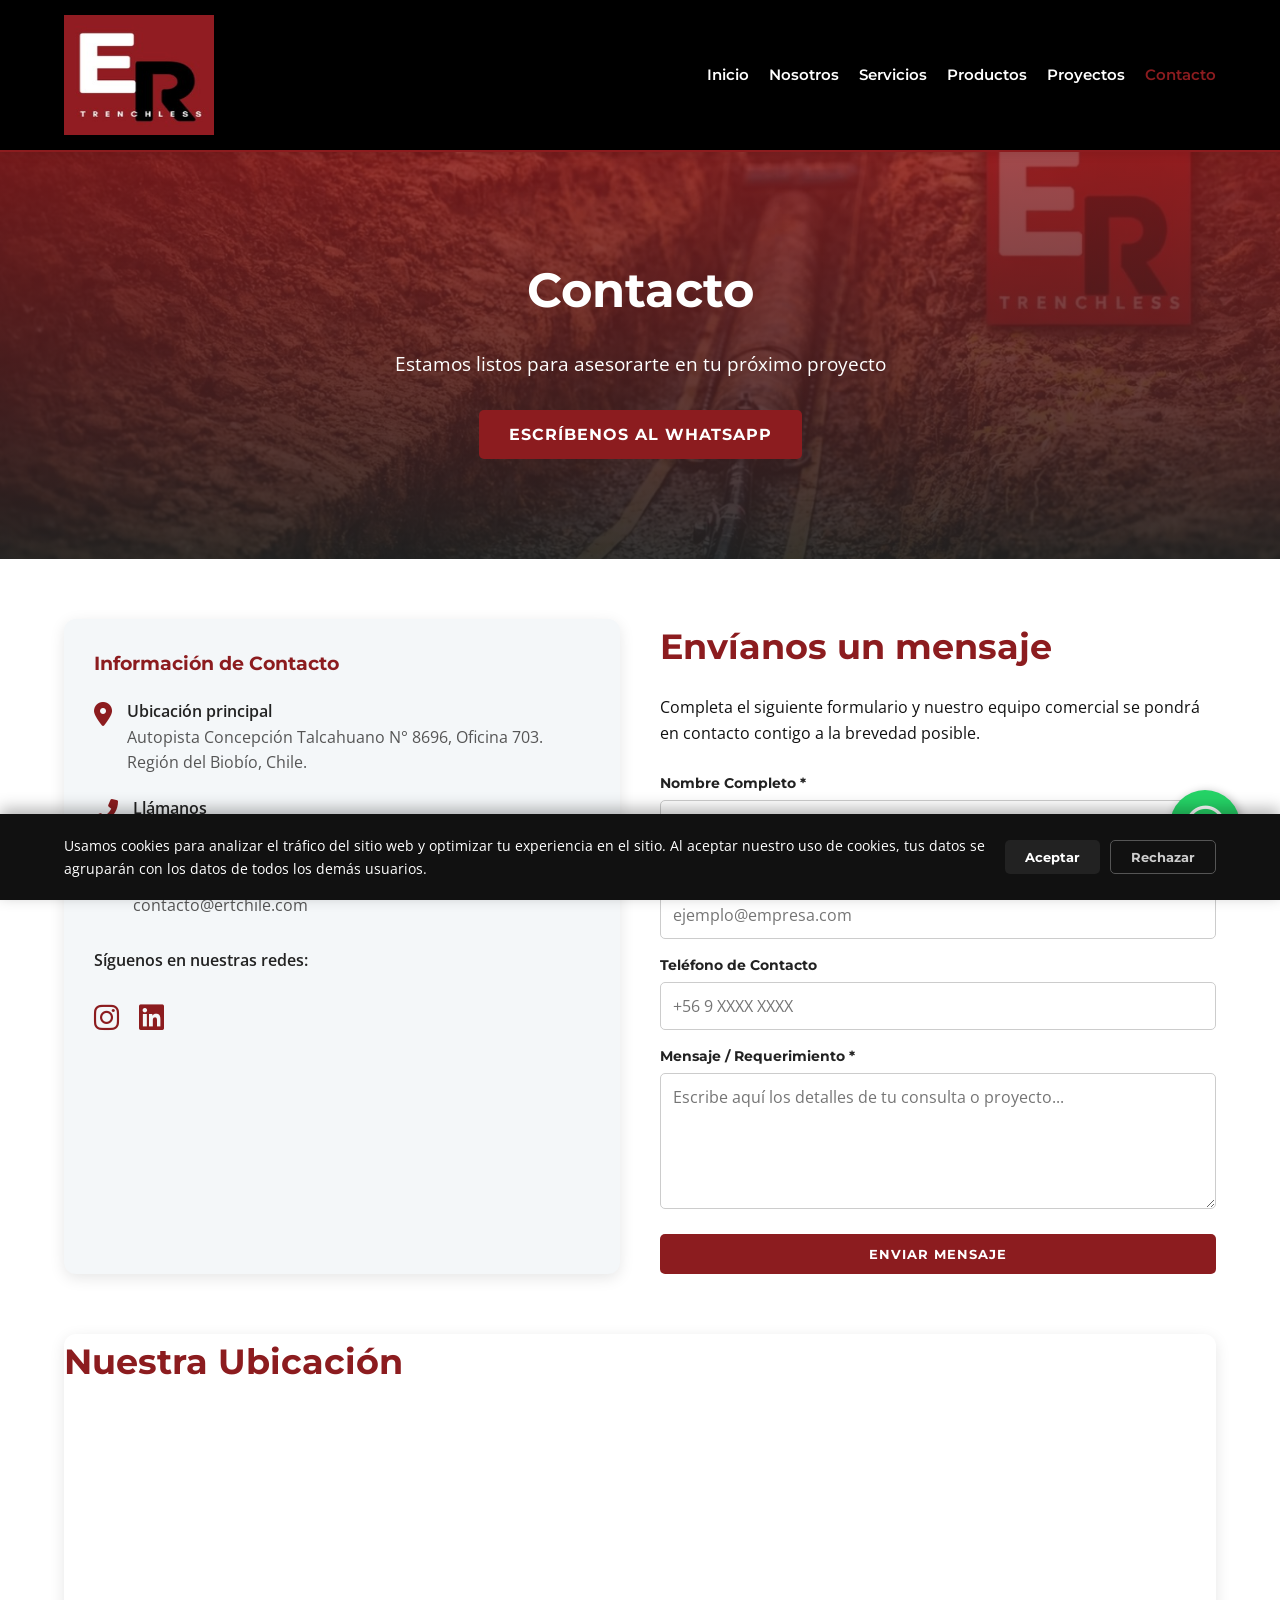
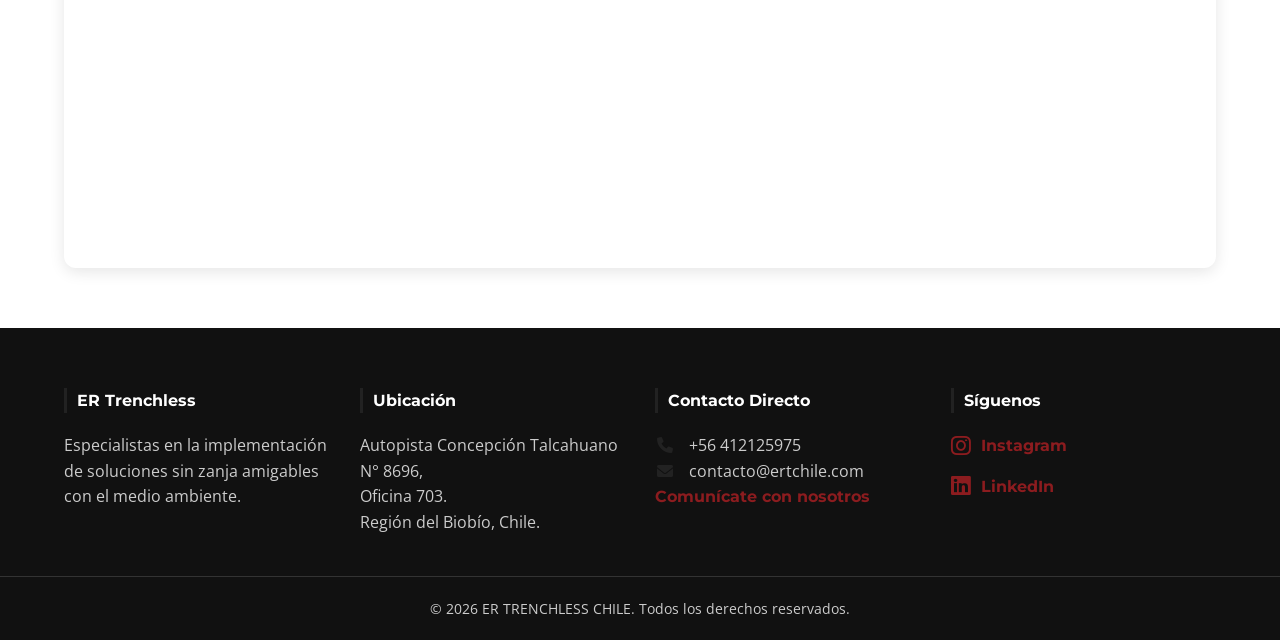
==== contacto.html @ fc586f29 "Upload Base Initial (WebSite ERT)" ====
<!DOCTYPE html>
<html lang="es">

<head>
    <meta charset="UTF-8">
    <meta name="viewport" content="width=device-width, initial-scale=1.0">
    <title>Contacto | ER Trenchless Chile</title>
    <meta name="description"
        content="Comunícate con ER Trenchless Chile. Expertos en tecnologías sin zanja, hincados, cracking y renovación de tuberías en la Región del Biobío.">
    <link rel="canonical" href="https://ertchile.com/contacto.html">

    <meta property="og:type" content="website">
    <meta property="og:url" content="https://ertchile.com/contacto.html">
    <meta property="og:title" content="Contacto | ER Trenchless Chile">
    <meta property="og:description"
        content="Comunícate con ER Trenchless Chile. Expertos en tecnologías sin zanja, hincados, cracking y renovación de tuberías.">
    <meta property="og:image" content="https://ertchile.com/images/logo-ert.jpg">

    <link rel="icon" type="image/png" sizes="32x32" href="images/favicon/favicon-32x32.png">
    <link rel="icon" type="image/png" sizes="16x16" href="images/favicon/favicon-16x16.png">
    <link rel="apple-touch-icon" sizes="180x180" href="images/favicon/apple-touch-icon.png">
    <link rel="shortcut icon" href="images/favicon/favicon.ico" type="image/x-icon">
    <link rel="stylesheet" href="css/styles.css">
    <link rel="stylesheet" href="https://cdnjs.cloudflare.com/ajax/libs/font-awesome/6.0.0/css/all.min.css">
    
    <style>
        /* Estilos específicos para el formulario de contacto */
        .contact-info-box {
            background-color: var(--color-gris-fondo);
            padding: 30px;
            border-radius: 12px;
            box-shadow: var(--sombra);
            height: 100%;
        }
        .contact-info-box h3 { margin-bottom: 20px; color: var(--color-primario); }
        .contact-item { display: flex; align-items: flex-start; margin-bottom: 20px; }
        .contact-item i { color: var(--color-primario); font-size: 1.5rem; margin-right: 15px; margin-top: 3px; }
        .contact-item p { margin: 0; color: var(--color-secundario); font-weight: 600;}
        .contact-item span { display: block; font-weight: 400; color: #555; }
        
        .contact-form { display: flex; flex-direction: column; gap: 15px; }
        .form-group { display: flex; flex-direction: column; }
        .form-group label { font-family: var(--fuente-titulos); font-size: 0.9rem; font-weight: bold; margin-bottom: 5px; color: var(--color-secundario); }
        .form-group input, .form-group textarea {
            padding: 12px; border: 1px solid #ccc; border-radius: 5px;
            font-family: var(--fuente-cuerpo); font-size: 1rem; transition: var(--transicion);
        }
        .form-group input:focus, .form-group textarea:focus {
            border-color: var(--color-primario); outline: none; box-shadow: 0 0 5px rgba(140, 28, 31, 0.3);
        }
    </style>
</head>

<body>

    <header>
        <div class="container">
            <div class="logo">
                <a href="index.html">
                    <img src="images/logo-ert.jpg" alt="ER Trenchless Chile Logo">
                </a>
            </div>
            <div class="nav-toggle" id="mobile-menu-btn">&#9776;</div>
            <nav id="main-nav">
                <ul>
                    <li><a href="index.html">Inicio</a></li>
                    <li><a href="nosotros.html">Nosotros</a></li>
                    <li><a href="servicios.html">Servicios</a></li>
                    <li><a href="productos.html">Productos</a></li>
                    <li><a href="proyectos.html">Proyectos</a></li>
                    <li><a href="contacto.html" class="active">Contacto</a></li>
                </ul>
            </nav>
        </div>
    </header>

    <main>
        <section class="secondary-hero" style="background-image: linear-gradient(rgba(140, 28, 31, 0.8), rgba(34, 34, 34, 0.9)), url('images/hero-bg.jpg');">
            <div class="container">
                <h1>Contacto</h1>
                <p>Estamos listos para asesorarte en tu próximo proyecto</p>
                <a href="https://wa.me/56999770602" class="cta-button" target="_blank">Escríbenos al WhatsApp</a>
            </div>
        </section>

        <section class="section-padding container">
            <div class="content-grid">
                
                <div class="contact-info-box">
                    <h3>Información de Contacto</h3>
                    
                    <div class="contact-item">
                        <i class="fas fa-map-marker-alt"></i>
                        <p>Ubicación principal<span>Autopista Concepción Talcahuano N° 8696, Oficina 703.<br>Región del Biobío, Chile.</span></p>
                    </div>
                    
                    <div class="contact-item">
                        <i class="fas fa-phone-alt"></i>
                        <p>Llámanos<span>+56 412125975</span></p>
                    </div>
                    
                    <div class="contact-item">
                        <i class="fas fa-envelope"></i>
                        <p>Correo Electrónico<span>contacto@ertchile.com</span></p>
                    </div>
                    
                    <div class="contact-item" style="margin-top: 30px;">
                        <p>Síguenos en nuestras redes:</p>
                    </div>
                    <div class="social-links" style="flex-direction: row; gap: 20px;">
                        <a href="https://www.instagram.com/er_trenchless_chile/" target="_blank" style="color: var(--color-primario); font-size: 1.8rem; transition: var(--transicion);"><i class="fab fa-instagram"></i></a>
                        <a href="https://www.linkedin.com/company/er-trenchless-chile-spa/?viewAsMember=true" target="_blank" style="color: var(--color-primario); font-size: 1.8rem; transition: var(--transicion);"><i class="fab fa-linkedin"></i></a>
                    </div>
                </div>

                <div class="contact-form-wrapper">
                    <h2 style="text-align: left; margin-bottom: 20px;">Envíanos un mensaje</h2>
                    <p style="margin-bottom: 25px;">Completa el siguiente formulario y nuestro equipo comercial se pondrá en contacto contigo a la brevedad posible.</p>
                    
                    <form action="https://formspree.io/f/TU_ENDPOINT_AQUI" method="POST" class="contact-form">
                        
                        <div class="form-group">
                            <label for="name">Nombre Completo *</label>
                            <input type="text" id="name" name="name" required placeholder="Ej. Juan Pérez">
                        </div>
                        
                        <div class="form-group">
                            <label for="email">Correo Electrónico *</label>
                            <input type="email" id="email" name="email" required placeholder="ejemplo@empresa.com">
                        </div>

                        <div class="form-group">
                            <label for="phone">Teléfono de Contacto</label>
                            <input type="tel" id="phone" name="phone" placeholder="+56 9 XXXX XXXX">
                        </div>
                        
                        <div class="form-group">
                            <label for="message">Mensaje / Requerimiento *</label>
                            <textarea id="message" name="message" rows="5" required placeholder="Escribe aquí los detalles de tu consulta o proyecto..."></textarea>
                        </div>
                        
                        <button type="submit" class="cta-button" style="width: 100%; margin-top: 10px;">Enviar Mensaje</button>
                    </form>
                </div>
            </div>
            
            <div class="map-container" style="margin-top: 60px; border-radius: 12px; overflow: hidden; box-shadow: var(--sombra);">
                <h2 style="text-align: left; margin-bottom: 20px;">Nuestra Ubicación</h2>
                <iframe 
                    src="https://www.google.com/maps/embed?pb=!1m17!1m12!1m3!1d798.7004947816694!2d-73.0595587302904!3d-36.79929792439091!2m3!1f0!2f0!3f0!3m2!1i1024!2i768!4f13.1!3m2!1m1!2zMzbCsDQ3JzU3LjUiUyA3M8KwMDMnMzIuMSJX!5e0!3m2!1ses!2sco!4v1773851395649!5m2!1ses!2sco" 
                    width="100%" 
                    height="450" 
                    style="border:0;" 
                    allowfullscreen="" 
                    loading="lazy" 
                    referrerpolicy="no-referrer-when-downgrade">
                </iframe>
            </div>
        </section>
    </main>

        <footer>
        <div class="container footer-grid">
            <div class="footer-section">
                <h4>ER Trenchless</h4>
                <p>Especialistas en la implementación de soluciones sin zanja amigables con el medio ambiente.</p>
            </div>
            <div class="footer-section">
                <h4>Ubicación</h4>
                <p>Autopista Concepción Talcahuano N° 8696,<br>Oficina 703.<br>Región del Biobío, Chile.</p>
            </div>
            <div class="footer-section">
                <h4>Contacto Directo</h4>
                <p><i class="fas fa-phone"></i> +56 412125975</p>
                <p><i class="fas fa-envelope"></i> contacto@ertchile.com</p>
                <a href="contacto.html" class="footer-link-btn">Comunícate con nosotros</a>
            </div>
            <div class="footer-section">
                <h4>Síguenos</h4>
                <div class="social-links">
                    <a href="https://www.instagram.com/er_trenchless_chile/" target="_blank" class="footer-link-btn">
                        <i class="fab fa-instagram"></i> Instagram
                    </a>
                    <a href="https://www.linkedin.com/company/er-trenchless-chile-spa/?viewAsMember=true" target="_blank" class="footer-link-btn">
                        <i class="fab fa-linkedin"></i> LinkedIn
                    </a>
                </div>
            </div>
        </div>
        <div class="footer-bottom">
            <p>&copy; 2026 ER TRENCHLESS CHILE. Todos los derechos reservados.</p>
        </div>
    </footer>
<div id="cookie-banner" class="cookie-banner">
        <div class="container cookie-content">
            <p>Usamos cookies para analizar el tráfico del sitio web y optimizar tu experiencia en el sitio. Al aceptar
                nuestro uso de cookies, tus datos se agruparán con los datos de todos los demás usuarios.</p>
            <div class="cookie-buttons">
                <button id="accept-cookies" class="btn-cookie accept">Aceptar</button>
                <button id="reject-cookies" class="btn-cookie reject">Rechazar</button>
            </div>
        </div>
    </div>
        <a href="https://wa.me/56999770602" class="whatsapp-float" target="_blank" rel="noopener noreferrer" aria-label="Escríbenos por WhatsApp">
        <i class="fab fa-whatsapp"></i>
    </a>
    <script src="js/script.js"></script>
</body>
</html>
---- css/styles.css ----
/* =========================================
   1. VARIABLES Y CONFIGURACIÓN BASE
   ========================================= */

/* Importación de fuentes oficiales (Montserrat y Open Sans) */
@import url('https://fonts.googleapis.com/css2?family=Montserrat:wght@400;700&family=Open+Sans:wght@400;600&display=swap');

:root {
    --color-primario: #8c1c1f;   /* Rojo Oscuro ERT (Extraído del fondo del logo) */
    --color-secundario: #222222; /* Gris casi negro (Extraído de la letra R) */
    --color-oscuro: #111111;
    --color-blanco: #ffffff;
    --color-gris-fondo: #f4f7f9;
    
    --fuente-titulos: 'Montserrat', sans-serif;
    --fuente-cuerpo: 'Open Sans', sans-serif;
    
    --sombra: 0 4px 15px rgba(0, 0, 0, 0.1);
    --transicion: all 0.3s ease;
}

* {
    margin: 0;
    padding: 0;
    box-sizing: border-box;
}

html, body {
    height: 100%;
    font-family: var(--fuente-cuerpo);
    background-color: var(--color-blanco);
    display: flex;
    flex-direction: column;
    color: var(--color-oscuro);
    line-height: 1.6;
}

/* Encabezados con Montserrat */
h1, h2, h3, h4, h5, h6 {
    font-family: var(--fuente-titulos);
    font-weight: 700;
    color: var(--color-primario);
}

main {
    flex: 1 0 auto;
}

.container {
    width: 90%;
    max-width: 1200px;
    margin: 0 auto;
}

/* =========================================
   2. HEADER Y NAVEGACIÓN
   ========================================= */
header {
    background: #111111;
    /* Bajamos el padding de 15px a 5px para ganar espacio interno */
    padding: 5px 0; 
    box-shadow: 0 2px 10px rgba(0, 0, 0, 0.1);
    position: sticky;
    top: 0;
    z-index: 1000;
    border-bottom: 2px solid var(--color-primario);
}



header .container {
    display: flex;
    justify-content: space-between;
    align-items: center;
}

.logo img {
    /* Aumentamos la altura de 80px a 100px */
    height: 120px; 
    display: block;
    /* Añadimos una transición suave por si quieres que cambie al hacer scroll */
    transition: var(--transicion); 
    /* Asegura que el logo no se deforme */
    width: 150px; 
}

nav ul {
    display: flex;
    list-style: none;
    gap: 20px;
}

nav ul li a {
    text-decoration: none;
    color:  #ffffff;
    font-family: var(--fuente-titulos);
    font-weight: 600;
    font-size: 0.95rem;
    transition: var(--transicion);
}

nav ul li a:hover, nav ul li a.active {
    color: var(--color-primario);
}

.nav-toggle {
    display: none;
    font-size: 1.5rem;
    cursor: pointer;
}

/* =========================================
   3. HERO SECTIONS (BANNERS)
   ========================================= */
.hero, .secondary-hero {
    color: white;
    padding: 100px 0;
    text-align: center;
    background-size: cover;
    background-position: center;
    background-repeat: no-repeat;
}

.hero { background-image: linear-gradient(rgba(0, 0, 0, 0.6), rgba(0, 0, 0, 0.6)), url('../images/hero-bg.jpg'); }
.secondary-hero { background-image: linear-gradient(rgba(0, 0, 0, 0.7), rgba(0, 0, 0, 0.7)), url('../images/nosotros-bg.jpg'); }

.hero h1, .secondary-hero h1 { 
    font-size: 3rem; 
    margin-bottom: 20px; 
    color: var(--color-blanco);
}


.hero p, .secondary-hero p {
    font-size: 1.2rem;
    margin-bottom: 30px;
}

/* =========================================
   4. DISEÑO DE GRIDS Y SECCIONES
   ========================================= */
.section-padding { padding: 60px 0; }

h2 {
    text-align: center;
    color: var(--color-primario);
    margin-bottom: 40px;
    font-size: 2.2rem;
}

.bg-light { background-color: var(--color-gris-fondo); }

/* =========================================
   GRID PARA SERVICIOS (4 items -> 2x2)
   ========================================= */
.servicios-grid {
    display: grid;
    grid-template-columns: repeat(2, 1fr); /* Fuerza 2 columnas */
    gap: 40px;
    max-width: 900px; /* Ajusta el ancho para que las 2 tarjetas no se vean tan estiradas */
    margin: 0 auto; /* Centra la grilla en la página */
}

/* =========================================
   GRID PARA PRODUCTOS (3 items -> 1 fila de 3)
   ========================================= */
.productos-grid {
    display: grid;
    grid-template-columns: repeat(auto-fit, minmax(300px, 1fr)); /* Automático, perfecto para 3 items */
    gap: 30px;
}

/* --- Responsivo para ambas grillas --- */
@media (max-width: 768px) {
    .servicios-grid, .productos-grid {
        grid-template-columns: 1fr; /* En celulares, todo pasa a 1 sola columna */
    }
}

/* Grid de Contenido (Página Nosotros) */
.content-grid {
    display: grid;
    grid-template-columns: repeat(auto-fit, minmax(300px, 1fr)); /* Ajustado para mejor respuesta */
    gap: 40px;
    align-items: center;
}

/* Alineación específica para texto en Nosotros */
.text-content h2 {
    text-align: left;
    margin-bottom: 20px;
}

.text-content p {
    text-align: left;
}

/* =========================================
   5. TARJETAS Y BOTONES (CORREGIDOS)
   ========================================= */
.service-card {
    background: var(--color-blanco);
    border-radius: 12px;
    box-shadow: var(--sombra);
    border-bottom: 4px solid var(--color-secundario);
    transition: var(--transicion);
    display: flex;
    flex-direction: column;
    overflow: hidden;
    height: 100%;
}

.service-card:hover {
    transform: translateY(-8px);
}

.service-image-top {
    width: 100%;
    height: 220px;
    overflow: hidden;
}

.service-image-top img {
    width: 100%;
    height: 100%;
    object-fit: cover;
}

.service-info {
    padding: 25px;
    flex-grow: 1;
    display: flex;
    flex-direction: column;
    justify-content: space-between; /* Empuja el botón al final */
}

/* Botón "SABER MÁS" (Estilo Imagen 2 corregido) */
.btn-modern {
    margin-top: 15px;
    display: inline-flex;
    align-items: center;
    color: var(--color-primario) !important; /* Mantiene azul aunque sea visitado */
    font-family: var(--fuente-titulos);
    font-weight: 700;
    text-transform: uppercase; /* Fuerza Mayúsculas */
    font-size: 0.85rem;
    gap: 8px;
    text-decoration: none;
    transition: var(--transicion);
}

.btn-modern:hover {
    color: var(--color-secundario) !important;
}

.btn-modern .arrow {
    transition: transform 0.3s ease;
}

.btn-modern:hover .arrow {
    transform: translateX(5px);
}

.cta-button {
    background: var(--color-primario);
    color: white;
    padding: 12px 30px;
    text-decoration: none;
    border-radius: 5px;
    font-family: var(--fuente-titulos);
    font-weight: bold;
    display: inline-block;
    transition: var(--transicion);
    border: none;
    text-transform: uppercase;
    letter-spacing: 1px;
}

.cta-button:hover {
    background: var(--color-secundario);
    cursor: pointer;
}

/* =========================================
   6. FOOTER (4 COLUMNAS Y REDES SOCIALES)
   ========================================= */
footer {
    background: var(--color-oscuro);
    color: #cccccc;
    padding: 60px 0 0;
    flex-shrink: 0;
}

.footer-grid {
    display: grid;
    grid-template-columns: repeat(4, 1fr); /* 4 Columnas simétricas */
    gap: 30px;
    padding-bottom: 40px;
}

.footer-section h4 {
    color: var(--color-blanco);
    margin-bottom: 20px;
    border-left: 3px solid var(--color-secundario);
    padding-left: 10px;
}

.footer-section p i {
    margin-right: 10px;
    color: var(--color-secundario);
    width: 20px;
    text-align: center;
}

.social-links {
    display: flex;
    flex-direction: column;
    gap: 15px;
}

.footer-link-btn {
    display: flex;
    align-items: center;
    color: #8c1c1f;
    font-family: var(--fuente-titulos);
    font-weight: bold;
    text-decoration: none;
    transition: var(--transicion);
}

.footer-link-btn i {
    font-size: 1.4rem;
    margin-right: 10px;
}

.footer-link-btn:hover {
    color: var(--color-blanco);
    transform: translateX(5px);
}

.footer-bottom {
    background: #111;
    text-align: center;
    padding: 20px 0;
    font-size: 0.9rem;
    border-top: 1px solid #333;
}

/* =========================================
   7. RESPONSIVE
   ========================================= */
@media (max-width: 1024px) {
    .footer-grid { grid-template-columns: repeat(2, 1fr); }
}

@media (max-width: 768px) {
    .nav-toggle { display: block; color: #ffffff;}
    nav {
        display: none;
        width: 100%;
        position: absolute;
        top: 80px;
        left: 0;
        background: rgb(8, 0, 0);
        padding: 20px;
        box-shadow: var(--sombra);
    }
    nav.show { display: block; }
    nav ul { flex-direction: column; gap: 15px; }
    
    .hero h1 { font-size: 2.2rem; }
    .content-grid { grid-template-columns: 1fr; }
    
    .footer-grid {
        grid-template-columns: 1fr;
        text-align: center;
    }
    .footer-section h4 {
        border-left: none;
        border-bottom: 2px solid var(--color-secundario);
        display: inline-block;
        padding: 0 10px 5px;
    }
    .footer-link-btn { justify-content: center; }
}

/* =========================================
   8. AVISO DE COOKIES
   ========================================= */
.cookie-banner {
    position: fixed;
    bottom: -100%; /* Escondido por defecto */
    left: 0;
    width: 100%;
    background-color: var(--color-oscuro);
    color: var(--color-blanco);
    padding: 20px 0;
    box-shadow: 0 -5px 15px rgba(0, 0, 0, 0.3);
    z-index: 2000;
    transition: bottom 0.5s ease-in-out;
}

.cookie-banner.show {
    bottom: 0; /* Se desliza hacia arriba */
}

.cookie-content {
    display: flex;
    justify-content: space-between;
    align-items: center;
    gap: 20px;
    font-size: 0.9rem;
}

.cookie-buttons {
    display: flex;
    gap: 10px;
}

.btn-cookie {
    padding: 8px 20px;
    border-radius: 5px;
    border: none;
    font-family: var(--fuente-titulos);
    font-weight: bold;
    cursor: pointer;
    transition: var(--transicion);
}

.btn-cookie.accept {
    background-color: var(--color-secundario);
    color: var(--color-blanco);
}

.btn-cookie.reject {
    background-color: transparent;
    color: #ccc;
    border: 1px solid #555;
}

.btn-cookie:hover {
    transform: scale(1.05);
    filter: brightness(1.1);
}

/* Ajuste móvil */
@media (max-width: 768px) {
    .cookie-content {
        flex-direction: column;
        text-align: center;
    }
}

/* Asegúrate de que estas reglas existan en tu styles.css */
.btn-back {
    display: inline-flex;
    align-items: center;
    gap: 10px;
    color: var(--color-primario);
    text-decoration: none;
    font-family: var(--fuente-titulos);
    font-weight: 700;
    font-size: 0.9rem;
    text-transform: uppercase;
    margin-bottom: 10px; /* Reducimos el margen inferior */
    transition: var(--transicion);
}

.btn-back:hover {
    color: var(--color-secundario);
    transform: translateX(-5px);
}

.btn-back:hover {
    color: var(--color-secundario);
    transform: translateX(-5px); /* Efecto de desplazamiento a la izquierda */
}

/* =========================================
   10. BOTÓN FLOTANTE DE WHATSAPP (CON REBOTE)
   ========================================= */
.whatsapp-float {
    position: fixed;
    width: 70px;
    height: 70px;
    bottom: 40px;
    right: 40px;
    background-color: #25d366;
    color: #FFF;
    border-radius: 50px;
    text-align: center;
    font-size: 45px;
    box-shadow: 2px 2px 10px rgba(0, 0, 0, 0.3);
    z-index: 1500;
    display: flex;
    justify-content: center;
    align-items: center;
    text-decoration: none;
    
    /* Llamamos a la animación de rebote */
    animation: rebote-whatsapp 2s infinite;
}

/* 🎬 Los fotogramas clave de la animación */
@keyframes rebote-whatsapp {
    0%, 20%, 50%, 80%, 100% {
        transform: translateY(0); /* Posición original */
    }
    40% {
        transform: translateY(-15px); /* Salto alto */
    }
    60% {
        transform: translateY(-7px); /* Salto bajito (efecto gravedad) */
    }
}

.whatsapp-float:hover {
    background-color: #128c7e;
    color: #FFF;
    /* Detenemos el rebote al pasar el mouse y hacemos un zoom elegante */
    animation: none;
    transform: scale(1.1);
    transition: var(--transicion);
}

/* --- Responsivo para pantallas pequeñas --- */
@media (max-width: 768px) {
    .whatsapp-float {
        width: 60px;
        height: 60px;
        bottom: 20px;
        right: 20px;
        font-size: 38px;
    }
}
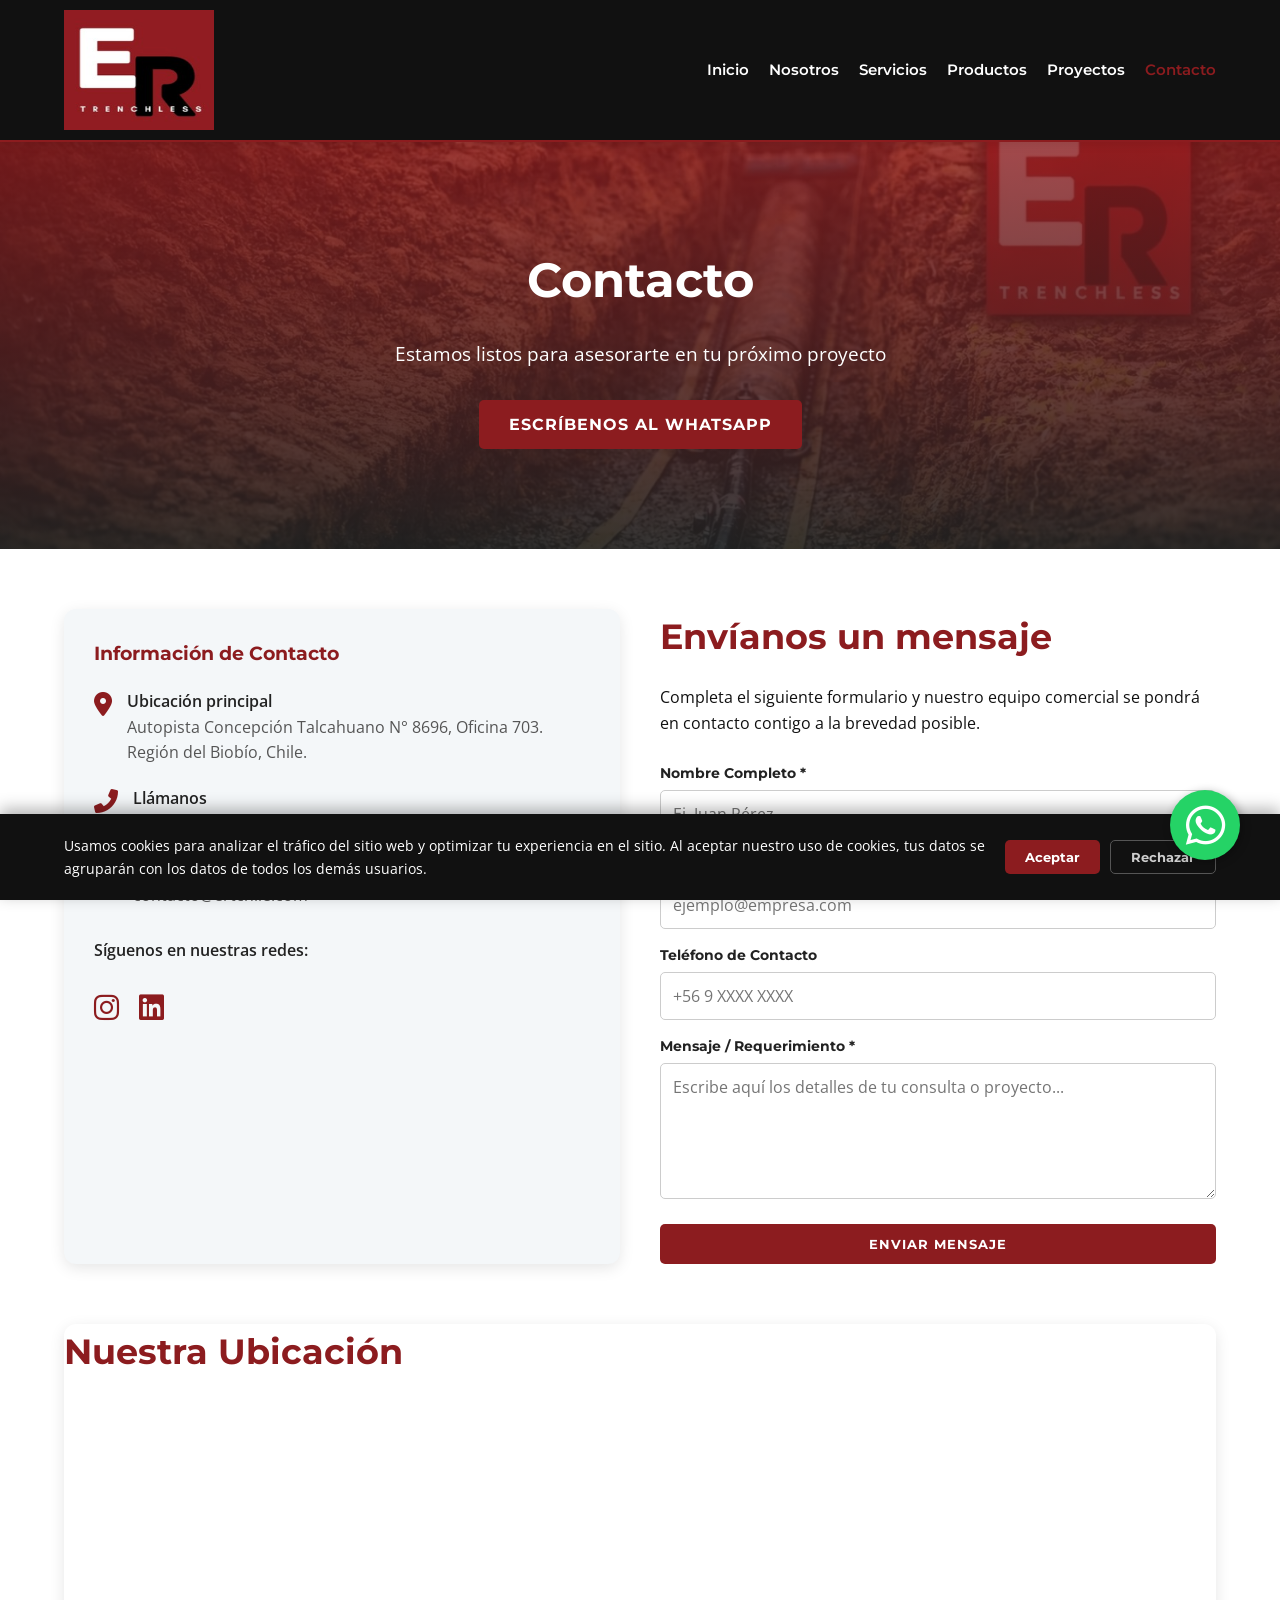
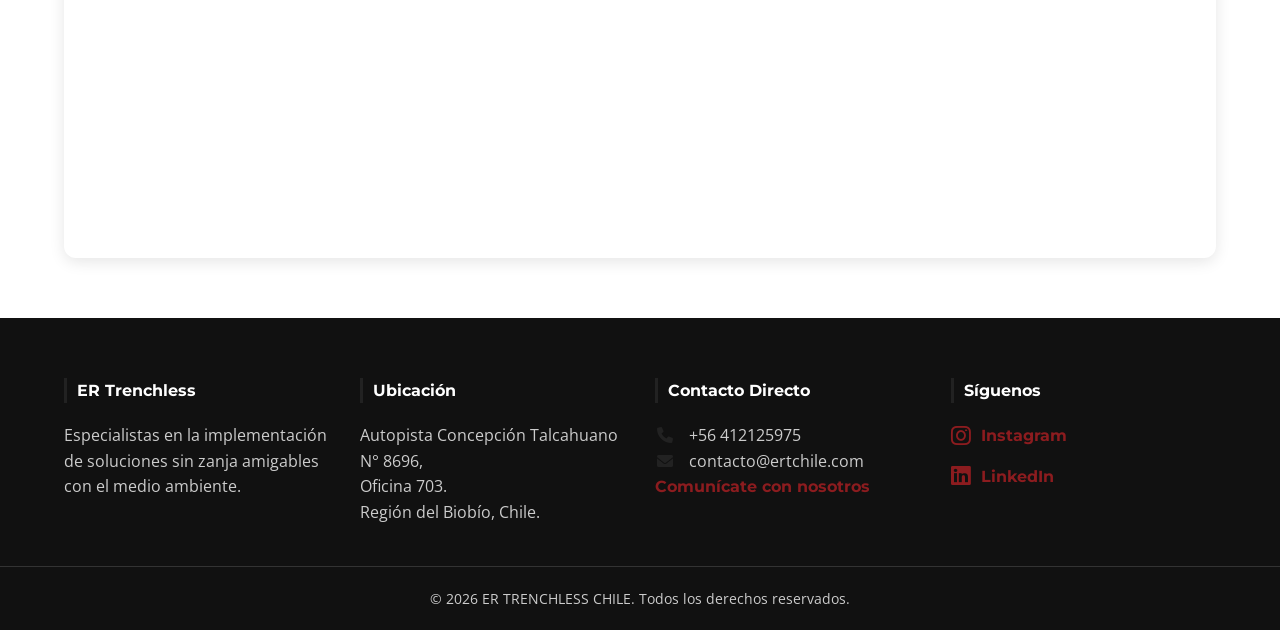
==== commit 88484567: "Include section msg - send form" ====
--- a/contacto.html
+++ b/contacto.html
@@ -138,7 +138,10 @@
                             <label for="message">Mensaje / Requerimiento *</label>
                             <textarea id="message" name="message" rows="5" required placeholder="Escribe aquí los detalles de tu consulta o proyecto..."></textarea>
                         </div>
-                        
+                                                    <div id="form-status"
+                                style="display:none; margin-top: 20px; padding: 15px; background: #d4edda; color: #155724; border-radius: 5px; text-align: center;">
+                                ¡Gracias! Tu mensaje ha sido enviado con éxito.
+                            </div>
                         <button type="submit" class="cta-button" style="width: 100%; margin-top: 10px;">Enviar Mensaje</button>
                     </form>
                 </div>
--- a/css/styles.css
+++ b/css/styles.css
@@ -428,7 +428,7 @@
 }
 
 .btn-cookie.accept {
-    background-color: var(--color-secundario);
+    background-color: var(--color-primario);
     color: var(--color-blanco);
 }
 
@@ -476,6 +476,9 @@
     transform: translateX(-5px); /* Efecto de desplazamiento a la izquierda */
 }
 
+/* =========================================
+   10. BOTÓN FLOTANTE DE WHATSAPP (CON REBOTE)
+   ========================================= */
 /* =========================================
    10. BOTÓN FLOTANTE DE WHATSAPP (CON REBOTE)
    ========================================= */
@@ -491,7 +494,7 @@
     text-align: center;
     font-size: 45px;
     box-shadow: 2px 2px 10px rgba(0, 0, 0, 0.3);
-    z-index: 1500;
+    z-index: 9999; /* <-- AQUÍ ESTÁ LA MAGIA (antes era 1500) */
     display: flex;
     justify-content: center;
     align-items: center;
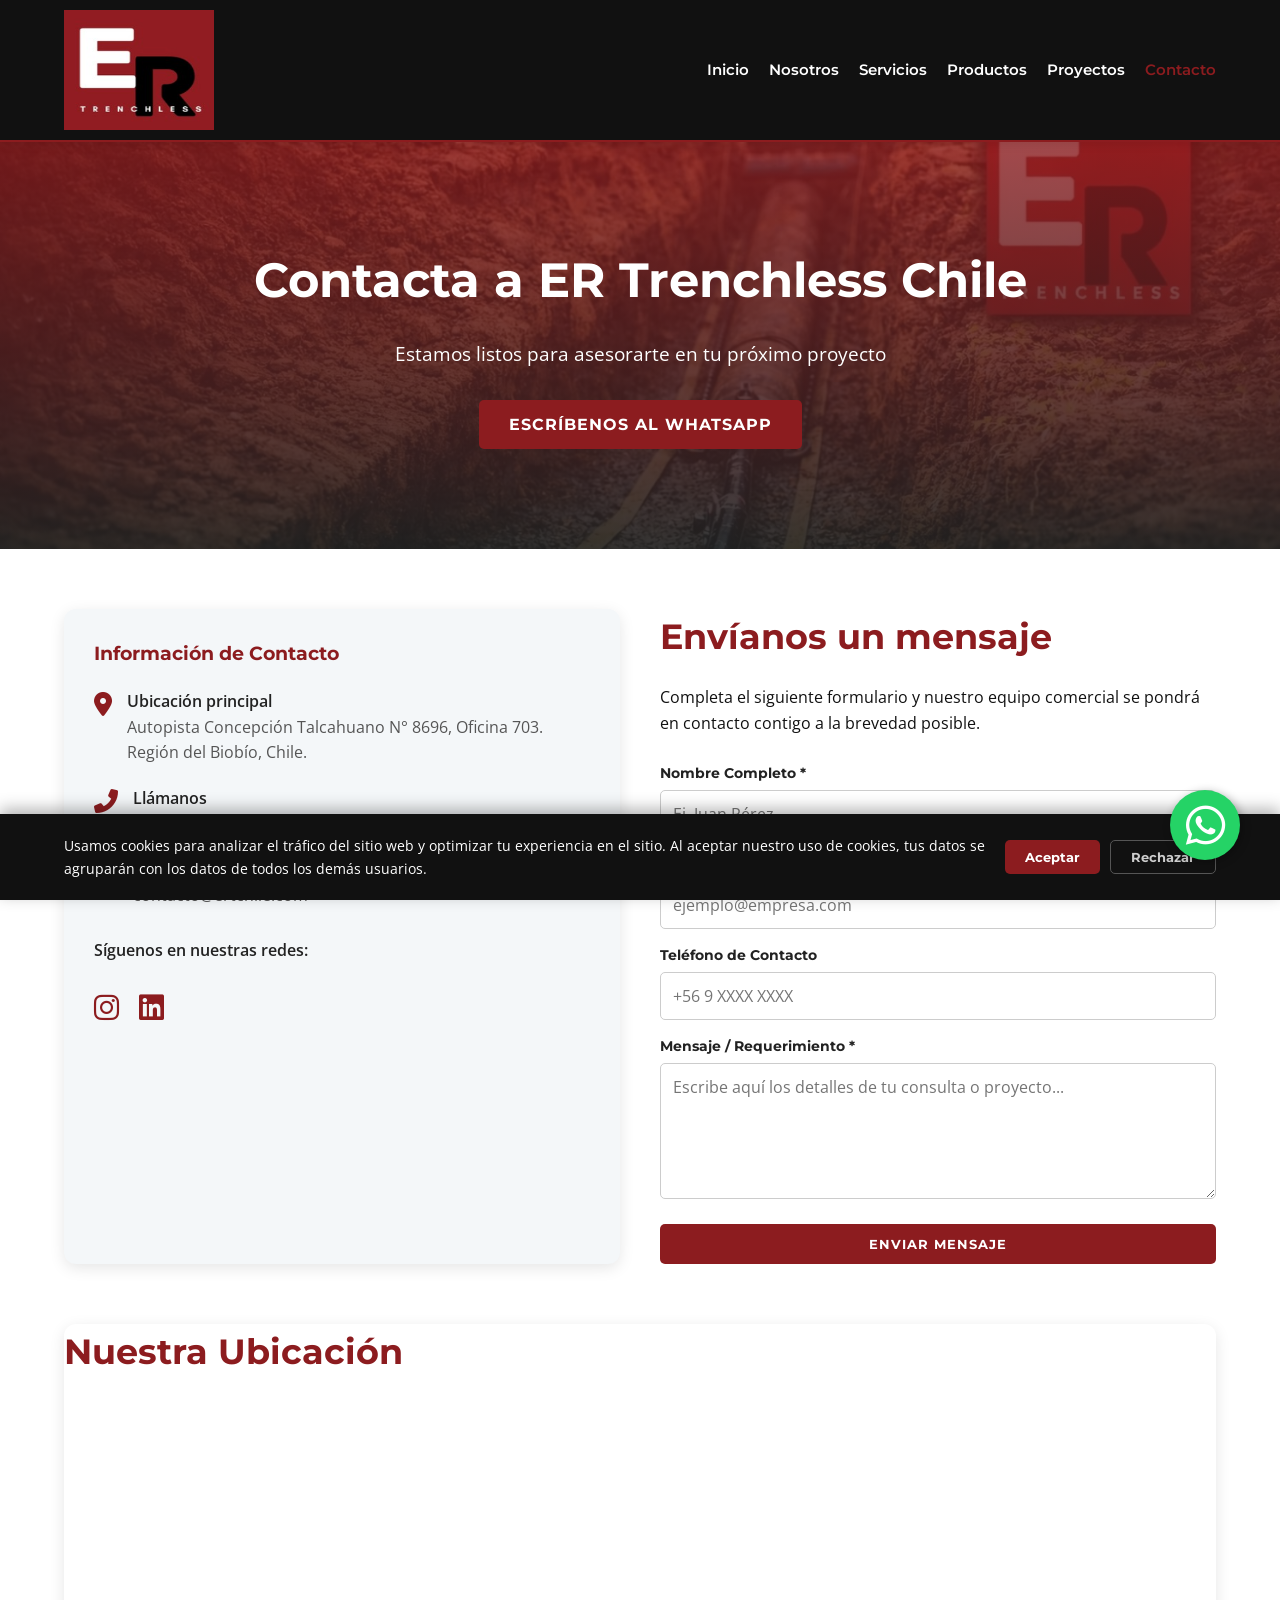
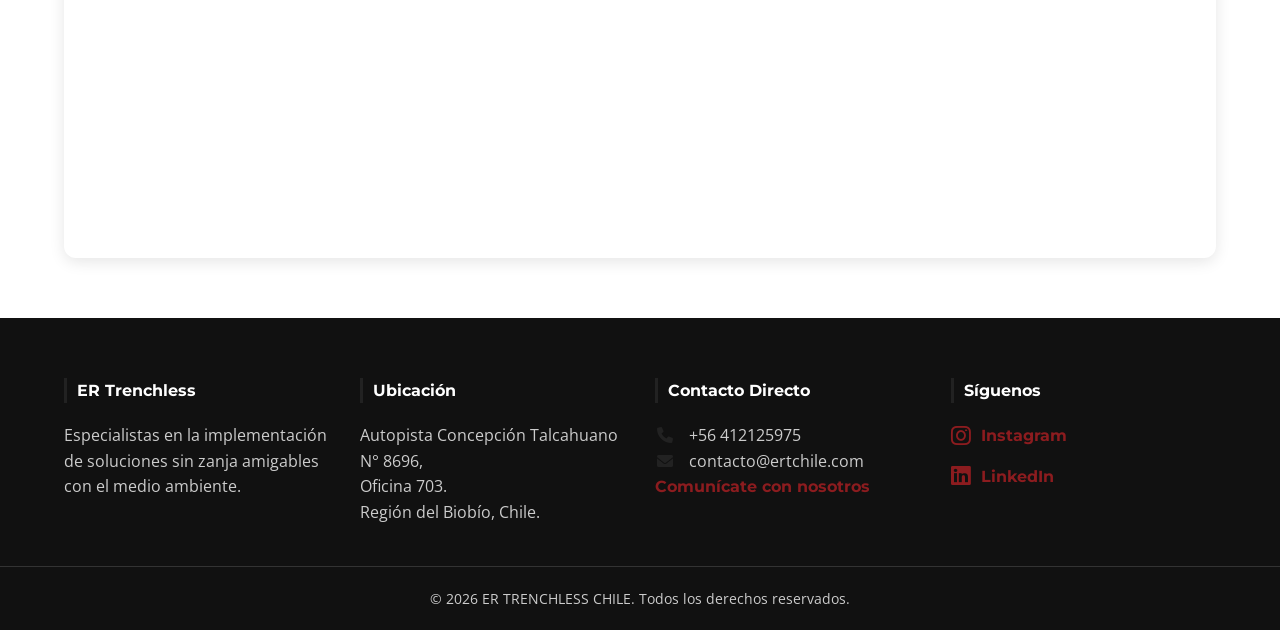
==== commit 4d12b81f: "Performance SEO" ====
--- a/contacto.html
+++ b/contacto.html
@@ -1,28 +1,48 @@
 <!DOCTYPE html>
-<html lang="es">
+<html lang="es-CL">
 
 <head>
+    <!-- Google tag (gtag.js) -->
+    <script async src="https://www.googletagmanager.com/gtag/js?id=G-R88EQNGQNK"></script>
+    <script>
+        window.dataLayer = window.dataLayer || [];
+        function gtag() { dataLayer.push(arguments); }
+        gtag('js', new Date());
+
+        gtag('config', 'G-R88EQNGQNK');
+    </script>
     <meta charset="UTF-8">
     <meta name="viewport" content="width=device-width, initial-scale=1.0">
-    <title>Contacto | ER Trenchless Chile</title>
-    <meta name="description"
-        content="Comunícate con ER Trenchless Chile. Expertos en tecnologías sin zanja, hincados, cracking y renovación de tuberías en la Región del Biobío.">
-    <link rel="canonical" href="https://ertchile.com/contacto.html">
-
-    <meta property="og:type" content="website">
-    <meta property="og:url" content="https://ertchile.com/contacto.html">
-    <meta property="og:title" content="Contacto | ER Trenchless Chile">
-    <meta property="og:description"
-        content="Comunícate con ER Trenchless Chile. Expertos en tecnologías sin zanja, hincados, cracking y renovación de tuberías.">
-    <meta property="og:image" content="https://ertchile.com/images/logo-ert.jpg">
-
+    <title>Contacto y Cotizaciones | ER Trenchless Chile</title>
+    <meta name="description" content="Contacta a ER Trenchless Chile para cotizar servicios de instalación, inspección y renovación de tuberías sin zanja.">
+    <meta name="robots" content="index, follow, max-image-preview:large, max-snippet:-1, max-video-preview:-1">
+    <link rel="canonical" href="https://ertchile.com/contacto.html">
+    <link rel="alternate" hreflang="es-CL" href="https://ertchile.com/contacto.html">
+    <link rel="alternate" hreflang="x-default" href="https://ertchile.com/contacto.html">
+
+    <meta property="og:locale" content="es_CL">
+    <meta property="og:type" content="website">
+    <meta property="og:site_name" content="ER Trenchless Chile">
+    <meta property="og:url" content="https://ertchile.com/contacto.html">
+    <meta property="og:title" content="Contacto y Cotizaciones | ER Trenchless Chile">
+    <meta property="og:description" content="Contacta a ER Trenchless Chile para cotizar servicios de instalación, inspección y renovación de tuberías sin zanja.">
+    <meta property="og:image" content="https://ertchile.com/images/hero-bg.jpg">
+    <meta property="og:image:alt" content="Contacto y cotizaciones - ER Trenchless Chile">
+
+    <meta name="twitter:card" content="summary_large_image">
+    <meta name="twitter:title" content="Contacto y Cotizaciones | ER Trenchless Chile">
+    <meta name="twitter:description" content="Contacta a ER Trenchless Chile para cotizar servicios de instalación, inspección y renovación de tuberías sin zanja.">
+    <meta name="twitter:image" content="https://ertchile.com/images/hero-bg.jpg">
+    <meta name="twitter:image:alt" content="Contacto y cotizaciones - ER Trenchless Chile">
+    <meta name="theme-color" content="#12344d">
     <link rel="icon" type="image/png" sizes="32x32" href="images/favicon/favicon-32x32.png">
     <link rel="icon" type="image/png" sizes="16x16" href="images/favicon/favicon-16x16.png">
     <link rel="apple-touch-icon" sizes="180x180" href="images/favicon/apple-touch-icon.png">
     <link rel="shortcut icon" href="images/favicon/favicon.ico" type="image/x-icon">
     <link rel="stylesheet" href="css/styles.css">
+    <link rel="preconnect" href="https://cdnjs.cloudflare.com" crossorigin>
     <link rel="stylesheet" href="https://cdnjs.cloudflare.com/ajax/libs/font-awesome/6.0.0/css/all.min.css">
-    
+
     <style>
         /* Estilos específicos para el formulario de contacto */
         .contact-info-box {
@@ -32,23 +52,157 @@
             box-shadow: var(--sombra);
             height: 100%;
         }
-        .contact-info-box h3 { margin-bottom: 20px; color: var(--color-primario); }
-        .contact-item { display: flex; align-items: flex-start; margin-bottom: 20px; }
-        .contact-item i { color: var(--color-primario); font-size: 1.5rem; margin-right: 15px; margin-top: 3px; }
-        .contact-item p { margin: 0; color: var(--color-secundario); font-weight: 600;}
-        .contact-item span { display: block; font-weight: 400; color: #555; }
-        
-        .contact-form { display: flex; flex-direction: column; gap: 15px; }
-        .form-group { display: flex; flex-direction: column; }
-        .form-group label { font-family: var(--fuente-titulos); font-size: 0.9rem; font-weight: bold; margin-bottom: 5px; color: var(--color-secundario); }
-        .form-group input, .form-group textarea {
-            padding: 12px; border: 1px solid #ccc; border-radius: 5px;
-            font-family: var(--fuente-cuerpo); font-size: 1rem; transition: var(--transicion);
-        }
-        .form-group input:focus, .form-group textarea:focus {
-            border-color: var(--color-primario); outline: none; box-shadow: 0 0 5px rgba(140, 28, 31, 0.3);
+
+        .contact-info-box h3 {
+            margin-bottom: 20px;
+            color: var(--color-primario);
+        }
+
+        .contact-item {
+            display: flex;
+            align-items: flex-start;
+            margin-bottom: 20px;
+        }
+
+        .contact-item i {
+            color: var(--color-primario);
+            font-size: 1.5rem;
+            margin-right: 15px;
+            margin-top: 3px;
+        }
+
+        .contact-item p {
+            margin: 0;
+            color: var(--color-secundario);
+            font-weight: 600;
+        }
+
+        .contact-item span {
+            display: block;
+            font-weight: 400;
+            color: #555;
+        }
+
+        .contact-form {
+            display: flex;
+            flex-direction: column;
+            gap: 15px;
+        }
+
+        .form-group {
+            display: flex;
+            flex-direction: column;
+        }
+
+        .form-group label {
+            font-family: var(--fuente-titulos);
+            font-size: 0.9rem;
+            font-weight: bold;
+            margin-bottom: 5px;
+            color: var(--color-secundario);
+        }
+
+        .form-group input,
+        .form-group textarea {
+            padding: 12px;
+            border: 1px solid #ccc;
+            border-radius: 5px;
+            font-family: var(--fuente-cuerpo);
+            font-size: 1rem;
+            transition: var(--transicion);
+        }
+
+        .form-group input:focus,
+        .form-group textarea:focus {
+            border-color: var(--color-primario);
+            outline: none;
+            box-shadow: 0 0 5px rgba(140, 28, 31, 0.3);
         }
     </style>
+    <script type="application/ld+json">
+{
+    "@context":  "https://schema.org",
+    "@graph":  [
+                   {
+                       "@type":  "LocalBusiness",
+                       "@id":  "https://ertchile.com/#organization",
+                       "name":  "ER Trenchless Chile SpA",
+                       "alternateName":  "ER Trenchless Chile",
+                       "url":  "https://ertchile.com/",
+                       "logo":  {
+                                    "@type":  "ImageObject",
+                                    "url":  "https://ertchile.com/images/logo-ert.jpg",
+                                    "width":  213,
+                                    "height":  207
+                                },
+                       "image":  "https://ertchile.com/images/hero-bg.jpg",
+                       "email":  "contacto@ertchile.com",
+                       "telephone":  "+56 41 212 5975",
+                       "address":  {
+                                       "@type":  "PostalAddress",
+                                       "streetAddress":  "Autopista Concepción Talcahuano N° 8696, Oficina 703",
+                                       "addressLocality":  "Talcahuano",
+                                       "addressRegion":  "Biobío",
+                                       "addressCountry":  "CL"
+                                   },
+                       "areaServed":  {
+                                          "@type":  "Country",
+                                          "name":  "Chile"
+                                      },
+                       "sameAs":  [
+                                      "https://www.instagram.com/er_trenchless_chile/",
+                                      "https://www.linkedin.com/company/er-trenchless-chile-spa/"
+                                  ]
+                   },
+                   {
+                       "@type":  "WebSite",
+                       "@id":  "https://ertchile.com/#website",
+                       "url":  "https://ertchile.com/",
+                       "name":  "ER Trenchless Chile",
+                       "inLanguage":  "es-CL",
+                       "publisher":  {
+                                         "@id":  "https://ertchile.com/#organization"
+                                     }
+                   },
+                   {
+                       "@type":  "ContactPage",
+                       "@id":  "https://ertchile.com/contacto.html#webpage",
+                       "url":  "https://ertchile.com/contacto.html",
+                       "name":  "Contacto y cotizaciones",
+                       "description":  "Contacta a ER Trenchless Chile para cotizar servicios de instalación, inspección y renovación de tuberías sin zanja.",
+                       "inLanguage":  "es-CL",
+                       "isPartOf":  {
+                                        "@id":  "https://ertchile.com/#website"
+                                    },
+                       "about":  {
+                                     "@id":  "https://ertchile.com/#organization"
+                                 },
+                       "primaryImageOfPage":  {
+                                                  "@type":  "ImageObject",
+                                                  "url":  "https://ertchile.com/images/hero-bg.jpg"
+                                              }
+                   },
+                   {
+                       "@type":  "BreadcrumbList",
+                       "@id":  "https://ertchile.com/contacto.html#breadcrumb",
+                       "itemListElement":  [
+                                               {
+                                                   "@type":  "ListItem",
+                                                   "position":  1,
+                                                   "name":  "Inicio",
+                                                   "item":  "https://ertchile.com/"
+                                               },
+                                               {
+                                                   "@type":  "ListItem",
+                                                   "position":  2,
+                                                   "name":  "Contacto y cotizaciones",
+                                                   "item":  "https://ertchile.com/contacto.html"
+                                               }
+                                           ]
+                   }
+               ]
+}
+    </script>
 </head>
 
 <body>
@@ -57,7 +211,7 @@
         <div class="container">
             <div class="logo">
                 <a href="index.html">
-                    <img src="images/logo-ert.jpg" alt="ER Trenchless Chile Logo">
+                    <img src="images/logo-ert.jpg" alt="ER Trenchless Chile" width="213" height="207" decoding="async">
                 </a>
             </div>
             <div class="nav-toggle" id="mobile-menu-btn">&#9776;</div>
@@ -75,9 +229,10 @@
     </header>
 
     <main>
-        <section class="secondary-hero" style="background-image: linear-gradient(rgba(140, 28, 31, 0.8), rgba(34, 34, 34, 0.9)), url('images/hero-bg.jpg');">
+        <section class="secondary-hero"
+            style="background-image: linear-gradient(rgba(140, 28, 31, 0.8), rgba(34, 34, 34, 0.9)), url('images/hero-bg.jpg');">
             <div class="container">
-                <h1>Contacto</h1>
+                <h1>Contacta a ER Trenchless Chile</h1>
                 <p>Estamos listos para asesorarte en tu próximo proyecto</p>
                 <a href="https://wa.me/56999770602" class="cta-button" target="_blank">Escríbenos al WhatsApp</a>
             </div>
@@ -85,45 +240,52 @@
 
         <section class="section-padding container">
             <div class="content-grid">
-                
+
                 <div class="contact-info-box">
                     <h3>Información de Contacto</h3>
-                    
+
                     <div class="contact-item">
                         <i class="fas fa-map-marker-alt"></i>
-                        <p>Ubicación principal<span>Autopista Concepción Talcahuano N° 8696, Oficina 703.<br>Región del Biobío, Chile.</span></p>
-                    </div>
-                    
+                        <p>Ubicación principal<span>Autopista Concepción Talcahuano N° 8696, Oficina 703.<br>Región del
+                                Biobío, Chile.</span></p>
+                    </div>
+
                     <div class="contact-item">
                         <i class="fas fa-phone-alt"></i>
                         <p>Llámanos<span>+56 412125975</span></p>
                     </div>
-                    
+
                     <div class="contact-item">
                         <i class="fas fa-envelope"></i>
                         <p>Correo Electrónico<span>contacto@ertchile.com</span></p>
                     </div>
-                    
+
                     <div class="contact-item" style="margin-top: 30px;">
                         <p>Síguenos en nuestras redes:</p>
                     </div>
                     <div class="social-links" style="flex-direction: row; gap: 20px;">
-                        <a href="https://www.instagram.com/er_trenchless_chile/" target="_blank" style="color: var(--color-primario); font-size: 1.8rem; transition: var(--transicion);"><i class="fab fa-instagram"></i></a>
-                        <a href="https://www.linkedin.com/company/er-trenchless-chile-spa/?viewAsMember=true" target="_blank" style="color: var(--color-primario); font-size: 1.8rem; transition: var(--transicion);"><i class="fab fa-linkedin"></i></a>
+                        <a href="https://www.instagram.com/er_trenchless_chile/" target="_blank"
+                            style="color: var(--color-primario); font-size: 1.8rem; transition: var(--transicion);"><i
+                                class="fab fa-instagram"></i></a>
+                        <a href="https://www.linkedin.com/company/er-trenchless-chile-spa/?viewAsMember=true"
+                            target="_blank"
+                            style="color: var(--color-primario); font-size: 1.8rem; transition: var(--transicion);"><i
+                                class="fab fa-linkedin"></i></a>
                     </div>
                 </div>
 
                 <div class="contact-form-wrapper">
                     <h2 style="text-align: left; margin-bottom: 20px;">Envíanos un mensaje</h2>
-                    <p style="margin-bottom: 25px;">Completa el siguiente formulario y nuestro equipo comercial se pondrá en contacto contigo a la brevedad posible.</p>
-                    
-                    <form action="https://formspree.io/f/TU_ENDPOINT_AQUI" method="POST" class="contact-form">
-                        
+                    <p style="margin-bottom: 25px;">Completa el siguiente formulario y nuestro equipo comercial se
+                        pondrá en contacto contigo a la brevedad posible.</p>
+
+                    <form action="https://formspree.io/f/mvzwydqq" method="POST" class="contact-form">
+
                         <div class="form-group">
                             <label for="name">Nombre Completo *</label>
                             <input type="text" id="name" name="name" required placeholder="Ej. Juan Pérez">
                         </div>
-                        
+
                         <div class="form-group">
                             <label for="email">Correo Electrónico *</label>
                             <input type="email" id="email" name="email" required placeholder="ejemplo@empresa.com">
@@ -133,36 +295,35 @@
                             <label for="phone">Teléfono de Contacto</label>
                             <input type="tel" id="phone" name="phone" placeholder="+56 9 XXXX XXXX">
                         </div>
-                        
+
                         <div class="form-group">
                             <label for="message">Mensaje / Requerimiento *</label>
-                            <textarea id="message" name="message" rows="5" required placeholder="Escribe aquí los detalles de tu consulta o proyecto..."></textarea>
-                        </div>
-                                                    <div id="form-status"
-                                style="display:none; margin-top: 20px; padding: 15px; background: #d4edda; color: #155724; border-radius: 5px; text-align: center;">
-                                ¡Gracias! Tu mensaje ha sido enviado con éxito.
-                            </div>
-                        <button type="submit" class="cta-button" style="width: 100%; margin-top: 10px;">Enviar Mensaje</button>
+                            <textarea id="message" name="message" rows="5" required
+                                placeholder="Escribe aquí los detalles de tu consulta o proyecto..."></textarea>
+                        </div>
+                        <div id="form-status"
+                            style="display:none; margin-top: 20px; padding: 15px; background: #d4edda; color: #155724; border-radius: 5px; text-align: center;">
+                            ¡Gracias! Tu mensaje ha sido enviado con éxito.
+                        </div>
+                        <button type="submit" class="cta-button" style="width: 100%; margin-top: 10px;">Enviar
+                            Mensaje</button>
                     </form>
                 </div>
             </div>
-            
-            <div class="map-container" style="margin-top: 60px; border-radius: 12px; overflow: hidden; box-shadow: var(--sombra);">
+
+            <div class="map-container"
+                style="margin-top: 60px; border-radius: 12px; overflow: hidden; box-shadow: var(--sombra);">
                 <h2 style="text-align: left; margin-bottom: 20px;">Nuestra Ubicación</h2>
-                <iframe 
-                    src="https://www.google.com/maps/embed?pb=!1m17!1m12!1m3!1d798.7004947816694!2d-73.0595587302904!3d-36.79929792439091!2m3!1f0!2f0!3f0!3m2!1i1024!2i768!4f13.1!3m2!1m1!2zMzbCsDQ3JzU3LjUiUyA3M8KwMDMnMzIuMSJX!5e0!3m2!1ses!2sco!4v1773851395649!5m2!1ses!2sco" 
-                    width="100%" 
-                    height="450" 
-                    style="border:0;" 
-                    allowfullscreen="" 
-                    loading="lazy" 
+                <iframe
+                    src="https://www.google.com/maps/embed?pb=!1m17!1m12!1m3!1d798.7004947816694!2d-73.0595587302904!3d-36.79929792439091!2m3!1f0!2f0!3f0!3m2!1i1024!2i768!4f13.1!3m2!1m1!2zMzbCsDQ3JzU3LjUiUyA3M8KwMDMnMzIuMSJX!5e0!3m2!1ses!2sco!4v1773851395649!5m2!1ses!2sco"
+                    width="100%" height="450" style="border:0;" allowfullscreen="" loading="lazy"
                     referrerpolicy="no-referrer-when-downgrade">
                 </iframe>
             </div>
         </section>
     </main>
 
-        <footer>
+    <footer>
         <div class="container footer-grid">
             <div class="footer-section">
                 <h4>ER Trenchless</h4>
@@ -181,10 +342,11 @@
             <div class="footer-section">
                 <h4>Síguenos</h4>
                 <div class="social-links">
-                    <a href="https://www.instagram.com/er_trenchless_chile/" target="_blank" class="footer-link-btn">
+                    <a href="https://www.instagram.com/er_trenchless_chile/" target="_blank" rel="noopener noreferrer" class="footer-link-btn">
                         <i class="fab fa-instagram"></i> Instagram
                     </a>
-                    <a href="https://www.linkedin.com/company/er-trenchless-chile-spa/?viewAsMember=true" target="_blank" class="footer-link-btn">
+                    <a href="https://www.linkedin.com/company/er-trenchless-chile-spa/?viewAsMember=true"
+                        target="_blank" rel="noopener noreferrer" class="footer-link-btn">
                         <i class="fab fa-linkedin"></i> LinkedIn
                     </a>
                 </div>
@@ -194,7 +356,7 @@
             <p>&copy; 2026 ER TRENCHLESS CHILE. Todos los derechos reservados.</p>
         </div>
     </footer>
-<div id="cookie-banner" class="cookie-banner">
+    <div id="cookie-banner" class="cookie-banner">
         <div class="container cookie-content">
             <p>Usamos cookies para analizar el tráfico del sitio web y optimizar tu experiencia en el sitio. Al aceptar
                 nuestro uso de cookies, tus datos se agruparán con los datos de todos los demás usuarios.</p>
@@ -204,9 +366,11 @@
             </div>
         </div>
     </div>
-        <a href="https://wa.me/56999770602" class="whatsapp-float" target="_blank" rel="noopener noreferrer" aria-label="Escríbenos por WhatsApp">
+    <a href="https://wa.me/56999770602" class="whatsapp-float" target="_blank" rel="noopener noreferrer"
+        aria-label="Escríbenos por WhatsApp">
         <i class="fab fa-whatsapp"></i>
     </a>
     <script src="js/script.js"></script>
 </body>
+
 </html>
